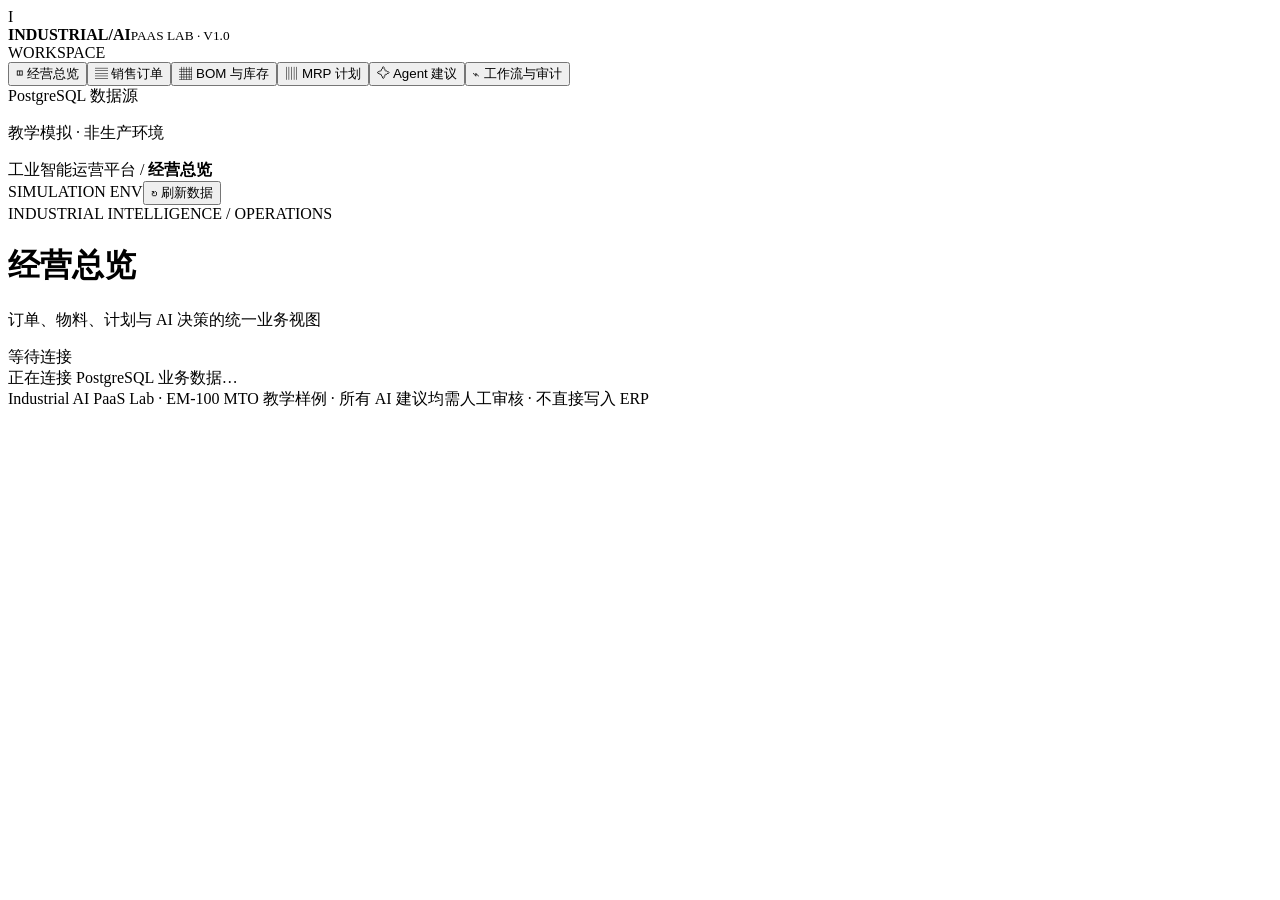
==== backend/app/web/index.html @ b8667830 "Initial release: Industrial AI PaaS Lab V1.0" ====
<!doctype html><html lang="zh-CN"><head><meta charset="UTF-8"><meta name="viewport" content="width=device-width, initial-scale=1"><title>Industrial AI PaaS Lab · V1.0 Business Workbench</title><link rel="stylesheet" href="/workbench/style.css"></head><body>
<div class="shell"><aside class="sidebar"><div class="brand"><span class="brandmark">I</span><div><strong>INDUSTRIAL<span class="accent">/AI</span></strong><small>PAAS LAB · V1.0</small></div></div><div class="sectionlabel">WORKSPACE</div><nav id="nav"><button class="nav active" data-tab="overview">◫ <span>经营总览</span></button><button class="nav" data-tab="orders">▤ <span>销售订单</span></button><button class="nav" data-tab="materials">▦ <span>BOM 与库存</span></button><button class="nav" data-tab="mrp">▥ <span>MRP 计划</span></button><button class="nav" data-tab="agent">✧ <span>Agent 建议</span></button><button class="nav" data-tab="workflow">⌁ <span>工作流与审计</span></button></nav><div class="sidebarbottom"><span class="pulse"></span> PostgreSQL 数据源 <p>教学模拟 · 非生产环境</p></div></aside>
<main class="main"><header class="topbar"><div class="breadcrumb">工业智能运营平台 <span>/</span> <b id="crumb">经营总览</b></div><div class="topright"><span class="environment">SIMULATION ENV</span><button class="outline" id="refresh">↻ 刷新数据</button></div></header><div class="content"><div class="heading"><div><div class="eyebrow">INDUSTRIAL INTELLIGENCE / OPERATIONS</div><h1 id="heading">经营总览</h1><p id="subtitle">订单、物料、计划与 AI 决策的统一业务视图</p></div><div id="sync" class="sync">等待连接</div></div><div id="notice" role="alert" hidden></div><div id="body"><div class="loading">正在连接 PostgreSQL 业务数据…</div></div><footer>Industrial AI PaaS Lab · EM-100 MTO 教学样例 · 所有 AI 建议均需人工审核 · 不直接写入 ERP</footer></div></main></div>
<script src="/workbench/app.js"></script></body></html>
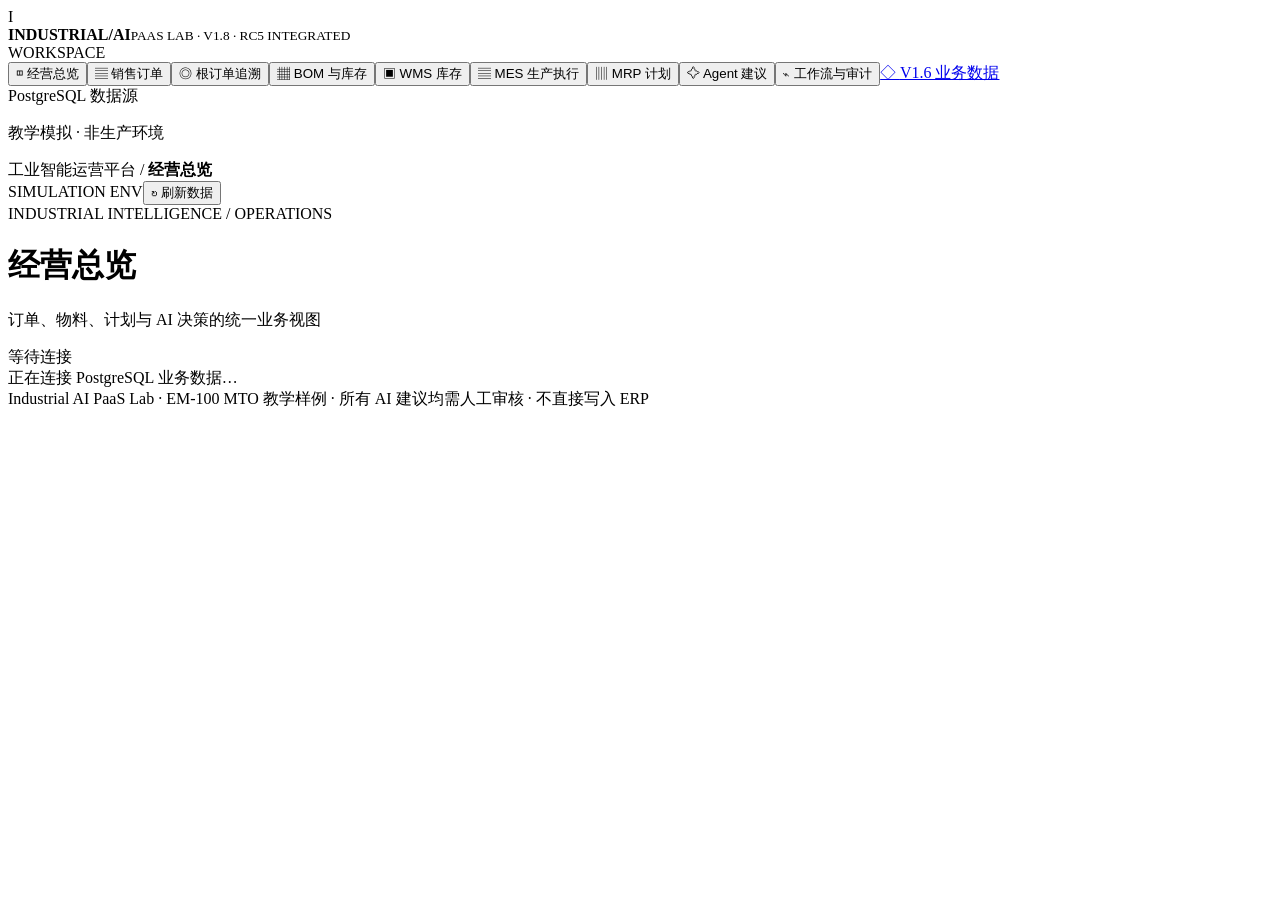
==== commit 8ff838b4: "V18_Final_Release" ====
--- a/backend/app/web/index.html
+++ b/backend/app/web/index.html
@@ -1,4 +1,4 @@
-<!doctype html><html lang="zh-CN"><head><meta charset="UTF-8"><meta name="viewport" content="width=device-width, initial-scale=1"><title>Industrial AI PaaS Lab · V1.0 Business Workbench</title><link rel="stylesheet" href="/workbench/style.css"></head><body>
-<div class="shell"><aside class="sidebar"><div class="brand"><span class="brandmark">I</span><div><strong>INDUSTRIAL<span class="accent">/AI</span></strong><small>PAAS LAB · V1.0</small></div></div><div class="sectionlabel">WORKSPACE</div><nav id="nav"><button class="nav active" data-tab="overview">◫ <span>经营总览</span></button><button class="nav" data-tab="orders">▤ <span>销售订单</span></button><button class="nav" data-tab="materials">▦ <span>BOM 与库存</span></button><button class="nav" data-tab="mrp">▥ <span>MRP 计划</span></button><button class="nav" data-tab="agent">✧ <span>Agent 建议</span></button><button class="nav" data-tab="workflow">⌁ <span>工作流与审计</span></button></nav><div class="sidebarbottom"><span class="pulse"></span> PostgreSQL 数据源 <p>教学模拟 · 非生产环境</p></div></aside>
+<!doctype html><html lang="zh-CN"><head><meta charset="UTF-8"><meta name="viewport" content="width=device-width, initial-scale=1"><title>Industrial AI PaaS Lab · V1.8 Integrated Workbench</title><link rel="stylesheet" href="/workbench/style.css"></head><body>
+<div class="shell"><aside class="sidebar"><div class="brand"><span class="brandmark">I</span><div><strong>INDUSTRIAL<span class="accent">/AI</span></strong><small>PAAS LAB · V1.8 · RC5 INTEGRATED</small></div></div><div class="sectionlabel">WORKSPACE</div><nav id="nav"><button class="nav active" data-tab="overview">◫ <span>经营总览</span></button><button class="nav" data-tab="orders">▤ <span>销售订单</span></button><button class="nav" data-tab="root">◎ <span>根订单追溯</span></button><button class="nav" data-tab="materials">▦ <span>BOM 与库存</span></button><button class="nav" data-tab="wms">▣ <span>WMS 库存</span></button><button class="nav" data-tab="mes">▤ <span>MES 生产执行</span></button><button class="nav" data-tab="mrp">▥ <span>MRP 计划</span></button><button class="nav" data-tab="agent">✧ <span>Agent 建议</span></button><button class="nav" data-tab="workflow">⌁ <span>工作流与审计</span></button><a class="nav" href="/workbench/v16.html">◇ <span>V1.6 业务数据</span></a></nav><div class="sidebarbottom"><span class="pulse"></span> PostgreSQL 数据源 <p>教学模拟 · 非生产环境</p></div></aside>
 <main class="main"><header class="topbar"><div class="breadcrumb">工业智能运营平台 <span>/</span> <b id="crumb">经营总览</b></div><div class="topright"><span class="environment">SIMULATION ENV</span><button class="outline" id="refresh">↻ 刷新数据</button></div></header><div class="content"><div class="heading"><div><div class="eyebrow">INDUSTRIAL INTELLIGENCE / OPERATIONS</div><h1 id="heading">经营总览</h1><p id="subtitle">订单、物料、计划与 AI 决策的统一业务视图</p></div><div id="sync" class="sync">等待连接</div></div><div id="notice" role="alert" hidden></div><div id="body"><div class="loading">正在连接 PostgreSQL 业务数据…</div></div><footer>Industrial AI PaaS Lab · EM-100 MTO 教学样例 · 所有 AI 建议均需人工审核 · 不直接写入 ERP</footer></div></main></div>
 <script src="/workbench/app.js"></script></body></html>
